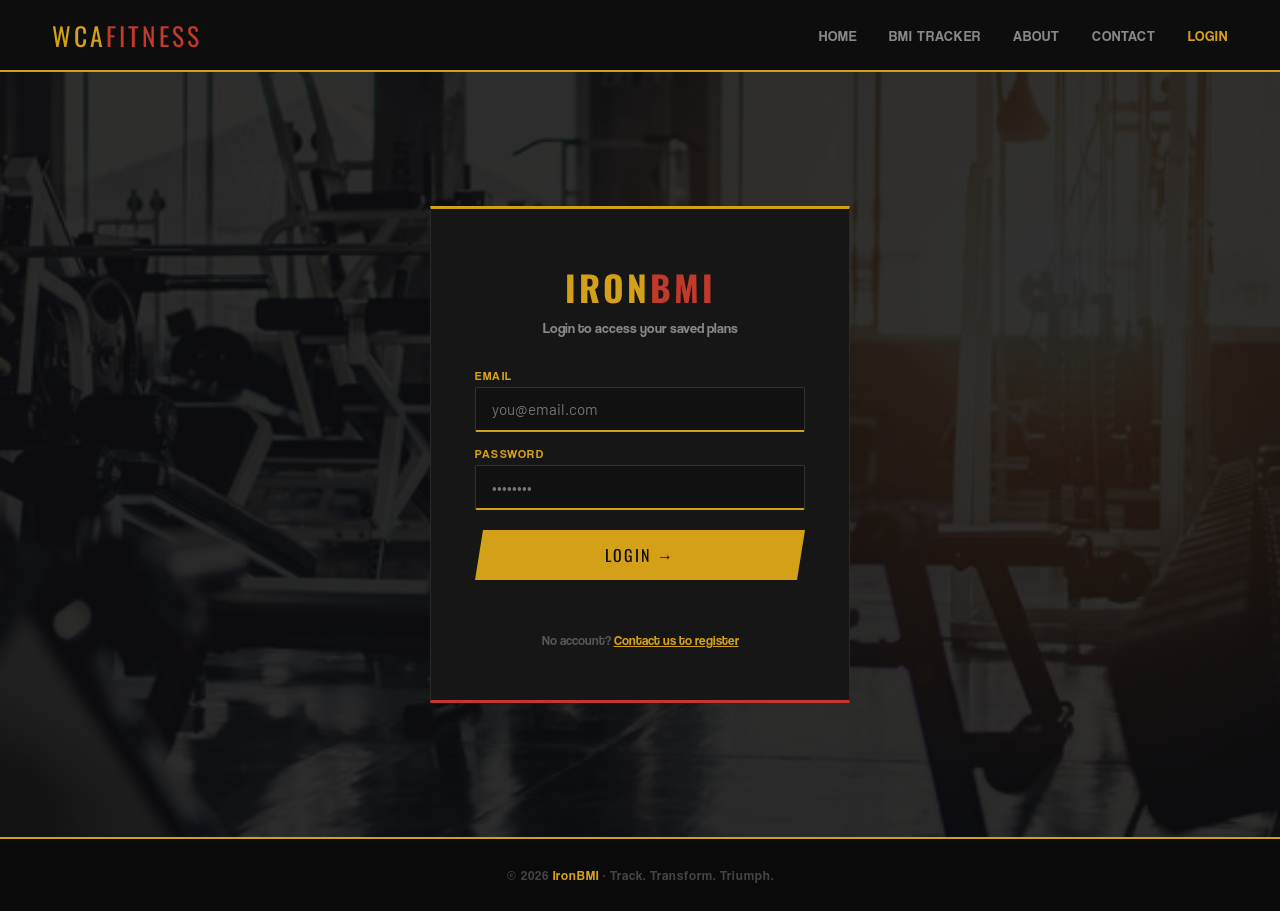
==== login.html @ ca6d883c "Add files via upload" ====
<!DOCTYPE html>
<html lang="en">
<head>
  <meta charset="UTF-8"/><meta name="viewport" content="width=device-width,initial-scale=1"/>
  <title>Login – WCA FITNESS</title>
  <link rel="stylesheet" href="style.css"/>
  <style>
    .login-wrap {
      min-height: 85vh; display: flex; align-items: center; justify-content: center;
      position: relative; padding: 40px 20px;
    }
    .login-wrap img { position: absolute; inset: 0; width: 100%; height: 100%; object-fit: cover; opacity: 0.15; }
    .login-box {
      position: relative; z-index: 2;
      background: #161616; border: 1px solid #2a2a2a;
      border-top: 3px solid var(--gold); border-bottom: 3px solid var(--red);
      padding: 52px 44px; width: 100%; max-width: 420px; text-align: center;
    }
    .login-box h2 { font-family: 'Oswald', sans-serif; font-size: 2.2rem; color: var(--gold); letter-spacing: 3px; margin-bottom: 6px; }
    .login-box .sub { color: var(--muted); font-size: 0.88rem; margin-bottom: 32px; }
    .login-box .form-box { text-align: left; max-width: 100%; }
  </style>
</head>
<body>
<nav>
  <div class="logo">WCA<span>FITNESS</span></div>
  <div>
    <a href="index.html">Home</a>
    <a href="bmi.html">BMI Tracker</a>
    <a href="about.html">About</a>
    <a href="contact.html">Contact</a>
    <a href="login.html" class="active">Login</a>
  </div>
</nav>

<div class="login-wrap">
  <img src="BG.jpg" alt="bg"/>
  <div class="login-box fade">
    <h2>IRON<span style="color:var(--red)">BMI</span></h2>
    <p class="sub">Login to access your saved plans</p>
    <div class="form-box">
      <div><label>Email</label><input type="email" id="lemail" placeholder="you@email.com"/></div>
      <div><label>Password</label><input type="password" id="lpass" placeholder="••••••••"/></div>
      <button class="btn" onclick="doLogin()" style="width:100%;margin-top:6px;">LOGIN →</button>
      <p id="fmsg" style="text-align:center;margin-top:14px;"></p>
      <p style="text-align:center;margin-top:18px;font-size:0.82rem;color:#555;">
        No account? <a href="contact.html" style="color:var(--gold);">Contact us to register</a>
      </p>
    </div>
  </div>
</div>

<footer><p>© 2026 <span>IronBMI</span> · Track. Transform. Triumph.</p></footer>
<script src="script.js"></script>
</body>
</html>
---- style.css ----
@import url('https://fonts.googleapis.com/css2?family=Oswald:wght@700&family=Barlow:wght@400;500;600&display=swap');

@FONT-FACE {
  font-family: 'COOL';
  src: url('Coolvetica\ Rg.otf') format('truetype');
}


:root {
  --gold: #d4a017;
  --gold-light: #f0c040;
  --red: #c0392b;
  --black: #0d0d0d;
  --dark: #161616;
  --card: #1e1e1e;
  --border: #2a2a2a;
  --text: #e8e8e8;
  --muted: #888;
}

* { margin: 0; padding: 0; box-sizing: border-box; }

body { font-family: 'cool'; background: var(--black); color: var(--text); }

nav {
  background: var(--black);
  border-bottom: 2px solid var(--gold);
  display: flex; justify-content: space-between; align-items: center;
  padding: 16px 52px; position: sticky; top: 0; z-index: 99;
}
.logo { font-family: 'Oswald', sans-serif; font-size: 1.6rem; color: var(--gold); letter-spacing: 3px; }
.logo span { color: var(--red); }
nav a { color: var(--muted); text-decoration: none; margin-left: 28px; font-size: 0.88rem; letter-spacing: 1px; text-transform: uppercase; transition: color .2s; }
nav a:hover, nav a.active { color: var(--gold); }

.hero {
  position: relative; height: 540px;
  display: flex; align-items: center; padding: 0 80px;
  overflow: hidden;
}
.hero img { position: absolute; inset: 0; width: 100%; height: 100%; object-fit: cover; opacity: 0.22; }
.hero::after { content: ''; position: absolute; inset: 0; background: linear-gradient(90deg, rgba(13,13,13,0.95) 45%, transparent); }
.hero-text { position: relative; z-index: 2; max-width: 600px; }
.hero h1 { font-family: 'Oswald', sans-serif; font-size: 3.8rem; line-height: 1.05; color: var(--gold); letter-spacing: 2px; margin-bottom: 16px; }
.hero h1 span { color: var(--red); }
.hero p { color: #bbb; font-size: 1.05rem; line-height: 1.75; margin-bottom: 32px; max-width: 460px; }

.btn { display: inline-block; background: var(--gold); color: var(--black); padding: 13px 34px; font-family: 'Oswald', sans-serif; font-size: 1rem; letter-spacing: 2px; text-transform: uppercase; text-decoration: none; border: none; cursor: pointer; transition: background .2s, transform .15s; clip-path: polygon(8px 0%, 100% 0%, calc(100% - 8px) 100%, 0% 100%); }
.btn:hover { background: var(--gold-light); transform: translateY(-2px); }
.btn-red { background: var(--red); }
.btn-red:hover { background: #e74c3c; }

.section { padding: 80px 60px; }
.section.alt { background: var(--dark); }
.section h2 { font-family: 'Oswald', sans-serif; font-size: 2.2rem; color: var(--gold); letter-spacing: 2px; margin-bottom: 8px; text-transform: uppercase; }
.section h2 span { color: var(--red); }
.divider { width: 60px; height: 3px; background: linear-gradient(90deg, var(--red), var(--gold)); margin-bottom: 36px; }
.section > p { color: var(--muted); max-width: 580px; margin-bottom: 40px; line-height: 1.7; }

.cards { display: flex; gap: 20px; flex-wrap: wrap; }
.card { background: var(--card); border: 1px solid var(--border); border-top: 3px solid var(--gold); border-radius: 4px; padding: 32px 24px; flex: 1 1 200px; transition: transform .2s, border-color .2s; }
.card:hover { transform: translateY(-5px); border-top-color: var(--red); }
.card .icon { font-size: 2.2rem; margin-bottom: 12px; }
.card h3 { font-family: 'Oswald', sans-serif; font-size: 1.1rem; color: var(--gold); letter-spacing: 1px; margin-bottom: 8px; }
.card p { font-size: 0.85rem; color: var(--muted); line-height: 1.65; }

.page-hero { background: linear-gradient(135deg, #0d0d0d 60%, #1a0a00); border-bottom: 2px solid var(--gold); padding: 60px 60px 50px; }
.page-hero h1 { font-family: 'Oswald', sans-serif; font-size: 2.8rem; color: var(--gold); letter-spacing: 3px; text-transform: uppercase; }
.page-hero p { color: var(--muted); margin-top: 10px; }

.form-box { max-width: 500px; }
.form-box input, .form-box textarea, .form-box select {
  width: 100%; padding: 12px 16px; margin-bottom: 14px;
  background: #111; border: 1px solid #333; border-bottom: 2px solid var(--gold);
  color: var(--text); font-size: 0.95rem; font-family: 'Barlow', sans-serif; outline: none; border-radius: 2px; transition: border-color .2s;
}
.form-box input:focus, .form-box textarea:focus { border-bottom-color: var(--red); }
.form-box label { font-size: 0.75rem; color: var(--gold); letter-spacing: 1.5px; text-transform: uppercase; display: block; margin-bottom: 4px; }
.two-col { display: flex; gap: 16px; }
.two-col > div { flex: 1; }

/* BMI RESULT */
.result-grid { display: grid; grid-template-columns: repeat(3, 1fr); gap: 20px; margin-top: 36px; }
.result-box { background: var(--card); border: 1px solid var(--border); border-radius: 4px; padding: 28px 20px; }
.result-box h3 { font-family: 'Oswald', sans-serif; font-size: 1rem; letter-spacing: 2px; text-transform: uppercase; margin-bottom: 12px; }
.result-box.bmi-box { border-top: 3px solid var(--gold); }
.result-box.diet-box { border-top: 3px solid var(--red); }
.result-box.workout-box { border-top: 3px solid #2980b9; }
.result-box h3 { color: var(--gold); }
.bmi-num { font-family: 'Oswald', sans-serif; font-size: 3.5rem; color: var(--gold); }
.bmi-cat { font-size: 0.85rem; color: var(--red); letter-spacing: 2px; text-transform: uppercase; margin-top: 4px; }
.result-list { list-style: none; }
.result-list li { padding: 6px 0; border-bottom: 1px solid #2a2a2a; font-size: 0.85rem; color: #ccc; }
.result-list li::before { content: '▸ '; color: var(--gold); }
#result-section { display: none; }

.info-card { display: flex; gap: 16px; align-items: flex-start; margin-bottom: 24px; }
.info-card .ico { font-size: 1.5rem; margin-top: 2px; }
.info-card h4 { font-family: 'Oswald', sans-serif; color: var(--gold); font-size: 0.9rem; letter-spacing: 1px; margin-bottom: 4px; }
.info-card p { color: var(--muted); font-size: 0.88rem; }

#fmsg { margin-top: 12px; font-size: 0.9rem; font-weight: 600; min-height: 20px; }

footer { background: #0a0a0a; border-top: 2px solid var(--gold); text-align: center; padding: 28px; color: #444; font-size: 0.82rem; letter-spacing: 1px; }
footer span { color: var(--gold); }

.fade { opacity: 0; transform: translateY(22px); transition: opacity .55s ease, transform .55s ease; }
.fade.show { opacity: 1; transform: translateY(0); }
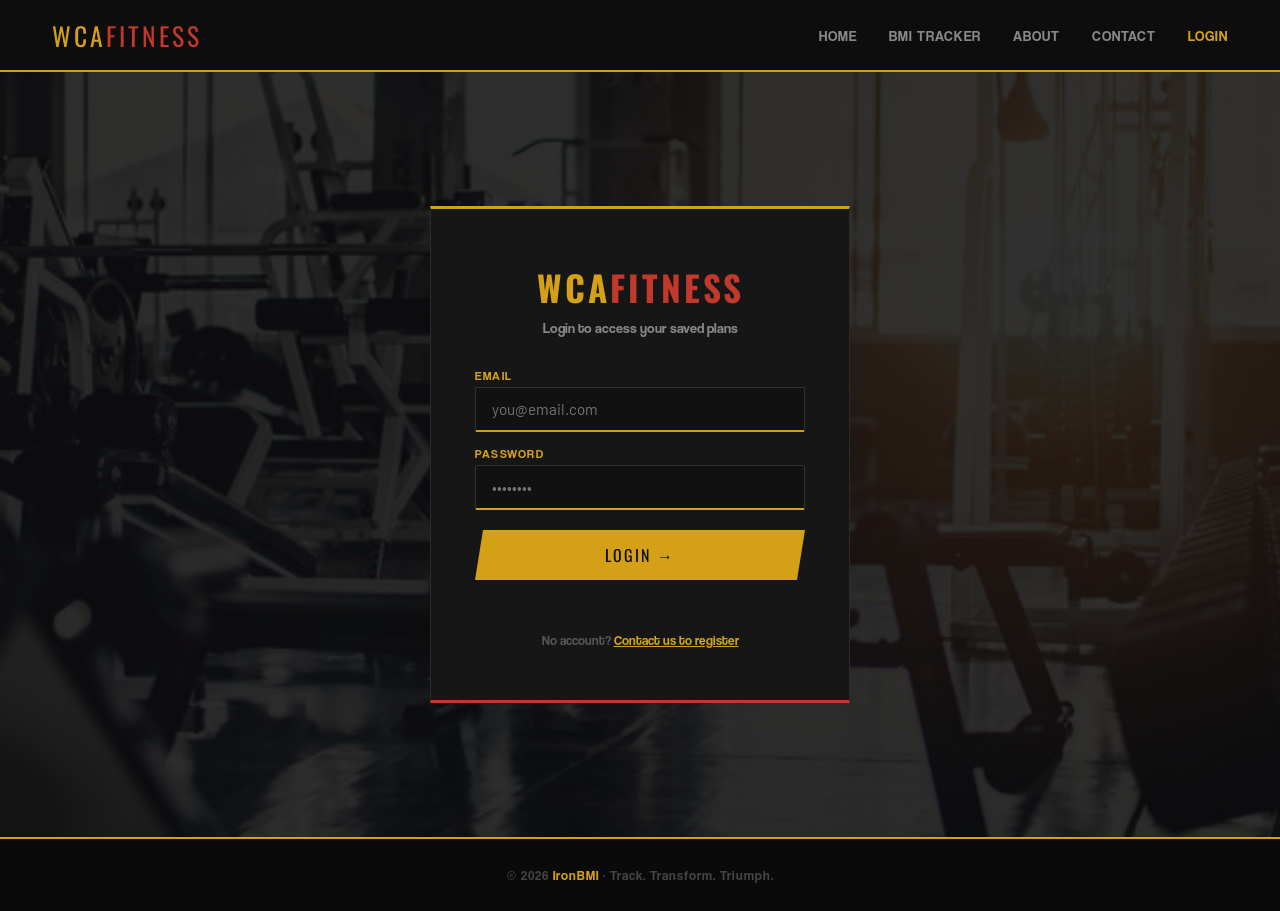
==== commit eba5c131: "Change login header from IRON BMI to WCA FITNESS" ====
--- a/login.html
+++ b/login.html
@@ -36,7 +36,7 @@
 <div class="login-wrap">
   <img src="BG.jpg" alt="bg"/>
   <div class="login-box fade">
-    <h2>IRON<span style="color:var(--red)">BMI</span></h2>
+    <h2>WCA<span style="color:var(--red)">FITNESS</span></h2>
     <p class="sub">Login to access your saved plans</p>
     <div class="form-box">
       <div><label>Email</label><input type="email" id="lemail" placeholder="you@email.com"/></div>
